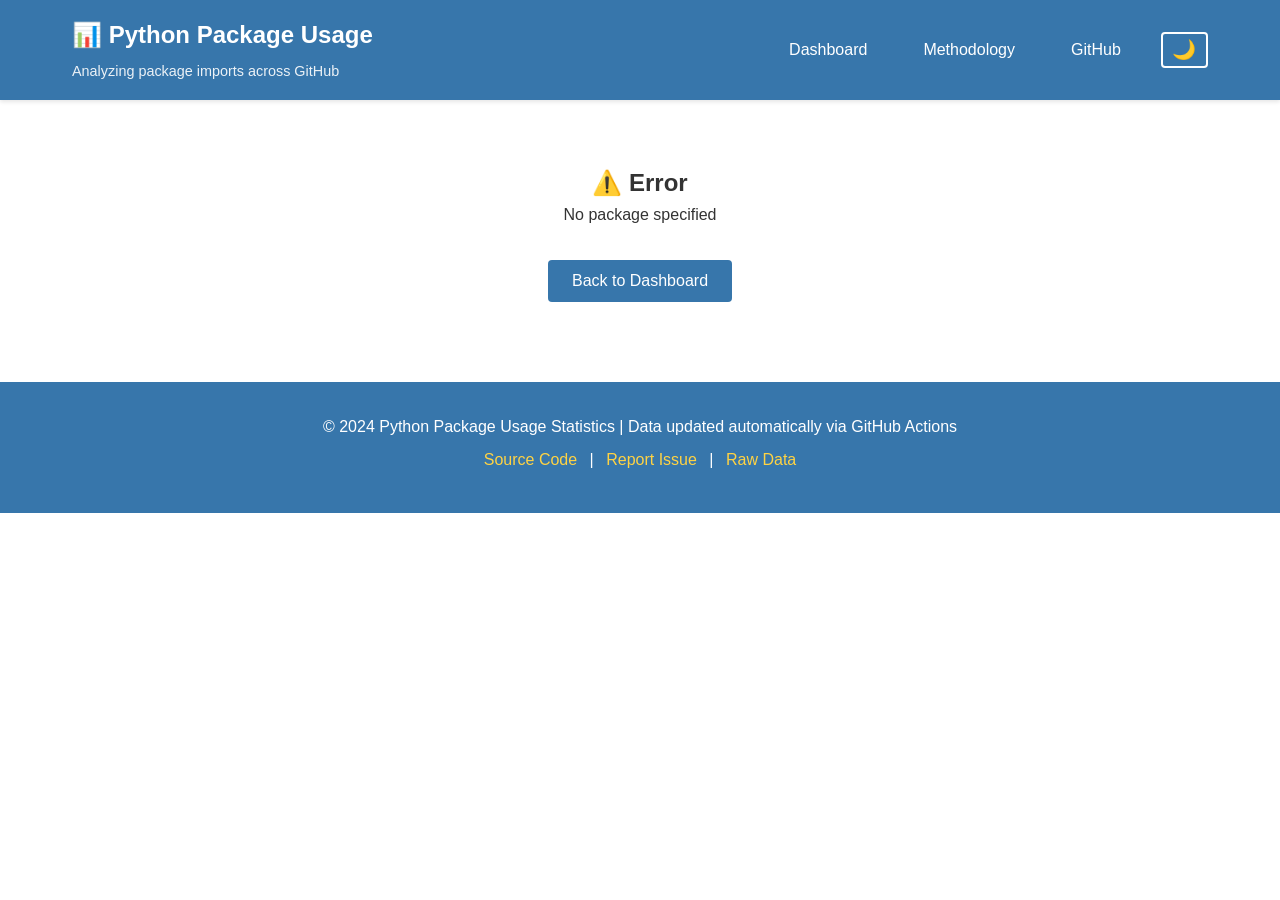
==== docs/package.html @ 853963ea "client side for the win" ====
<!DOCTYPE html>
<html lang="en">
<head>
    <meta charset="UTF-8">
    <meta name="viewport" content="width=device-width, initial-scale=1.0">
    <title>Package Details - Python Package Usage</title>
    <link rel="stylesheet" href="style.css">
    <style>
        .package-header {
            background: var(--card-bg);
            padding: 2rem;
            border-radius: 8px;
            box-shadow: var(--shadow);
            margin-bottom: 2rem;
            text-align: center;
        }
        
        .package-title {
            color: var(--primary-color);
            font-size: 2.5rem;
            margin-bottom: 1rem;
        }
        
        .package-stats-grid {
            display: grid;
            grid-template-columns: repeat(auto-fit, minmax(200px, 1fr));
            gap: 1.5rem;
            margin: 2rem 0;
        }
        
        .package-stat-card {
            background: var(--bg-color);
            padding: 1.5rem;
            border-radius: 8px;
            text-align: center;
            border: 1px solid var(--border-color);
        }
        
        .badge-showcase {
            background: var(--card-bg);
            padding: 2rem;
            border-radius: 8px;
            box-shadow: var(--shadow);
            margin-bottom: 2rem;
        }
        
        .badge-row {
            display: flex;
            align-items: center;
            gap: 2rem;
            margin-bottom: 1.5rem;
            padding: 1rem;
            background: var(--bg-color);
            border-radius: 4px;
        }
        
        .badge-preview {
            flex-shrink: 0;
        }
        
        .badge-code-section {
            flex: 1;
        }
        
        .code-block {
            background: var(--card-bg);
            padding: 1rem;
            border-radius: 4px;
            font-family: 'Courier New', monospace;
            font-size: 0.9rem;
            cursor: pointer;
            margin-top: 0.5rem;
            word-break: break-all;
            transition: background-color 0.3s;
        }
        
        .code-block:hover {
            background: var(--primary-color);
            color: white;
        }
        
        .copy-hint {
            font-size: 0.8rem;
            opacity: 0.7;
            margin-top: 0.25rem;
        }
    </style>
</head>
<body>
    <nav>
        <div class="nav-container">
            <div class="nav-brand">
                <h1>📊 Python Package Usage</h1>
                <span class="tagline">Analyzing package imports across GitHub</span>
            </div>
            <div class="nav-links">
                <a href="index.html">Dashboard</a>
                <a href="methodology.html">Methodology</a>
                <a href="https://github.com/recite/user" target="_blank">GitHub</a>
                <button id="theme-toggle" aria-label="Toggle theme">🌙</button>
            </div>
        </div>
    </nav>

    <main>
        <div id="package-content">
            <div class="loading-message" style="text-align:center;padding:3rem;">
                <p>Loading package details...</p>
            </div>
        </div>
    </main>

    <footer>
        <div class="footer-container">
            <p>© 2024 Python Package Usage Statistics | Data updated automatically via GitHub Actions</p>
            <p>
                <a href="https://github.com/recite/user">Source Code</a> |
                <a href="https://github.com/recite/user/issues">Report Issue</a> |
                <a href="../data/library_counts.csv">Raw Data</a>
            </p>
        </div>
    </footer>

    <script>
        // Theme management
        function initTheme() {
            const savedTheme = localStorage.getItem('theme') || 'light';
            document.documentElement.setAttribute('data-theme', savedTheme);
            updateThemeToggle(savedTheme);
        }

        function updateThemeToggle(theme) {
            const toggle = document.getElementById('theme-toggle');
            toggle.textContent = theme === 'dark' ? '☀️' : '🌙';
        }

        // Load package data
        async function loadPackageData() {
            const params = new URLSearchParams(window.location.search);
            const packageName = params.get('name');
            
            if (!packageName) {
                showError('No package specified');
                return;
            }
            
            try {
                // Load library data
                const response = await fetch('../data/library_counts.csv');
                const csvText = await response.text();
                const libraryData = parseCSV(csvText);
                
                // Find package
                const packageData = libraryData.find(item => 
                    item.library.toLowerCase() === packageName.toLowerCase()
                );
                
                if (packageData) {
                    displayPackageDetails(packageData, libraryData);
                } else {
                    showError(`Package "${packageName}" not found in our dataset`);
                }
            } catch (error) {
                console.error('Error loading data:', error);
                showError('Failed to load package data');
            }
        }
        
        function parseCSV(csvText) {
            const lines = csvText.trim().split('\n');
            const data = [];
            
            for (let i = 1; i < lines.length; i++) {
                const values = lines[i].split(',');
                if (values.length >= 2) {
                    data.push({
                        library: values[0],
                        count: parseInt(values[1])
                    });
                }
            }
            
            return data;
        }
        
        function displayPackageDetails(packageData, allData) {
            const rank = allData.indexOf(packageData) + 1;
            const totalImports = allData.reduce((sum, item) => sum + item.count, 0);
            const percentage = ((packageData.count / totalImports) * 100).toFixed(2);
            const topPackage = allData[0];
            const relativeUsage = ((packageData.count / topPackage.count) * 100).toFixed(1);
            
            const baseUrl = 'https://recite.github.io/user';
            
            document.getElementById('package-content').innerHTML = `
                <div class="package-header">
                    <h1 class="package-title">📦 ${packageData.library}</h1>
                    <p>Python package usage statistics based on GitHub repository analysis</p>
                </div>
                
                <div class="package-stats-grid">
                    <div class="package-stat-card">
                        <h3>Overall Rank</h3>
                        <p class="stat-value">#${rank}</p>
                        <small>out of ${allData.length} packages</small>
                    </div>
                    <div class="package-stat-card">
                        <h3>Import Count</h3>
                        <p class="stat-value">${packageData.count.toLocaleString()}</p>
                        <small>across analyzed repositories</small>
                    </div>
                    <div class="package-stat-card">
                        <h3>Usage Share</h3>
                        <p class="stat-value">${percentage}%</p>
                        <small>of all imports</small>
                    </div>
                    <div class="package-stat-card">
                        <h3>Relative to ${topPackage.library}</h3>
                        <p class="stat-value">${relativeUsage}%</p>
                        <small>of top package usage</small>
                    </div>
                </div>
                
                <div class="badge-showcase">
                    <h2>🏷️ README Badges</h2>
                    <p>Add these badges to your project's README to showcase real usage statistics:</p>
                    
                    <div class="badge-row">
                        <div class="badge-preview">
                            <img src="badges.html?package=${packageData.library}&type=rank" alt="Rank Badge">
                        </div>
                        <div class="badge-code-section">
                            <h4>Usage Rank Badge</h4>
                            <div class="code-block" onclick="copyToClipboard(this)">![Python Usage](${baseUrl}/badges.html?package=${packageData.library}&type=rank)</div>
                            <p class="copy-hint">Click to copy markdown</p>
                        </div>
                    </div>
                    
                    <div class="badge-row">
                        <div class="badge-preview">
                            <img src="badges.html?package=${packageData.library}&type=count" alt="Count Badge">
                        </div>
                        <div class="badge-code-section">
                            <h4>Import Count Badge</h4>
                            <div class="code-block" onclick="copyToClipboard(this)">![Import Count](${baseUrl}/badges.html?package=${packageData.library}&type=count)</div>
                            <p class="copy-hint">Click to copy markdown</p>
                        </div>
                    </div>
                    
                    <div class="badge-row">
                        <div class="badge-preview">
                            <img src="badges.html?package=${packageData.library}&type=relative" alt="Relative Badge">
                        </div>
                        <div class="badge-code-section">
                            <h4>Relative Usage Badge</h4>
                            <div class="code-block" onclick="copyToClipboard(this)">![Relative Usage](${baseUrl}/badges.html?package=${packageData.library}&type=relative)</div>
                            <p class="copy-hint">Click to copy markdown</p>
                        </div>
                    </div>
                    
                    <h3 style="margin-top:2rem;">HTML Badges</h3>
                    <p>For HTML documentation or websites:</p>
                    <div class="code-block" onclick="copyToClipboard(this)">&lt;img src="${baseUrl}/badges.html?package=${packageData.library}&type=rank" alt="Python Usage"&gt;</div>
                </div>
            `;
        }
        
        function showError(message) {
            document.getElementById('package-content').innerHTML = `
                <div class="not-found-message">
                    <h2>⚠️ Error</h2>
                    <p>${message}</p>
                    <p style="margin-top:2rem;">
                        <a href="index.html" class="btn-primary">Back to Dashboard</a>
                    </p>
                </div>
            `;
        }
        
        function copyToClipboard(element) {
            const text = element.textContent.trim();
            navigator.clipboard.writeText(text).then(() => {
                const originalText = element.innerHTML;
                element.innerHTML = '✅ Copied to clipboard!';
                element.style.background = '#28a745';
                element.style.color = 'white';
                setTimeout(() => {
                    element.innerHTML = originalText;
                    element.style.background = '';
                    element.style.color = '';
                }, 2000);
            });
        }
        
        // Initialize
        document.addEventListener('DOMContentLoaded', () => {
            initTheme();
            loadPackageData();
            
            // Theme toggle
            document.getElementById('theme-toggle').addEventListener('click', () => {
                const currentTheme = document.documentElement.getAttribute('data-theme');
                const newTheme = currentTheme === 'dark' ? 'light' : 'dark';
                document.documentElement.setAttribute('data-theme', newTheme);
                localStorage.setItem('theme', newTheme);
                updateThemeToggle(newTheme);
            });
        });
    </script>
</body>
</html>
---- docs/style.css ----
:root {
    --primary-color: #3776ab;
    --secondary-color: #ffd343;
    --bg-color: #ffffff;
    --text-color: #333333;
    --card-bg: #f8f9fa;
    --border-color: #dee2e6;
    --shadow: 0 2px 4px rgba(0,0,0,0.1);
    --shadow-hover: 0 4px 8px rgba(0,0,0,0.15);
}

[data-theme="dark"] {
    --primary-color: #5a9fd4;
    --secondary-color: #ffd343;
    --bg-color: #1a1a1a;
    --text-color: #e0e0e0;
    --card-bg: #2a2a2a;
    --border-color: #404040;
    --shadow: 0 2px 4px rgba(0,0,0,0.3);
    --shadow-hover: 0 4px 8px rgba(0,0,0,0.4);
}

* {
    margin: 0;
    padding: 0;
    box-sizing: border-box;
}

body {
    font-family: -apple-system, BlinkMacSystemFont, 'Segoe UI', Roboto, 'Helvetica Neue', Arial, sans-serif;
    background-color: var(--bg-color);
    color: var(--text-color);
    line-height: 1.6;
    transition: background-color 0.3s, color 0.3s;
}

/* Navigation */
nav {
    background-color: var(--primary-color);
    color: white;
    padding: 1rem 0;
    box-shadow: var(--shadow);
}

.nav-container {
    max-width: 1200px;
    margin: 0 auto;
    padding: 0 2rem;
    display: flex;
    justify-content: space-between;
    align-items: center;
}

.nav-brand h1 {
    font-size: 1.5rem;
    margin-bottom: 0.25rem;
}

.tagline {
    font-size: 0.9rem;
    opacity: 0.9;
}

.nav-links {
    display: flex;
    gap: 1.5rem;
    align-items: center;
}

.nav-links a {
    color: white;
    text-decoration: none;
    padding: 0.5rem 1rem;
    border-radius: 4px;
    transition: background-color 0.3s;
}

.nav-links a:hover,
.nav-links a.active {
    background-color: rgba(255, 255, 255, 0.1);
}

#theme-toggle {
    background: none;
    border: 2px solid white;
    color: white;
    font-size: 1.2rem;
    padding: 0.3rem 0.6rem;
    border-radius: 4px;
    cursor: pointer;
    transition: transform 0.3s;
}

#theme-toggle:hover {
    transform: scale(1.1);
}

/* Main Content */
main {
    max-width: 1200px;
    margin: 2rem auto;
    padding: 0 2rem;
}

/* Search Section */
.search-section {
    margin-bottom: 3rem;
}

.search-container {
    background: var(--card-bg);
    padding: 2rem;
    border-radius: 8px;
    box-shadow: var(--shadow);
}

.search-container h2 {
    color: var(--primary-color);
    margin-bottom: 1.5rem;
    text-align: center;
}

.search-box {
    display: flex;
    gap: 1rem;
    max-width: 600px;
    margin: 0 auto;
    position: relative;
}

#package-search {
    flex: 1;
    padding: 0.75rem 1rem;
    border: 2px solid var(--border-color);
    border-radius: 4px;
    background: var(--bg-color);
    color: var(--text-color);
    font-size: 1rem;
    transition: border-color 0.3s;
}

#package-search:focus {
    outline: none;
    border-color: var(--primary-color);
}

.search-suggestions {
    position: absolute;
    top: 100%;
    left: 0;
    right: 0;
    background: var(--bg-color);
    border: 1px solid var(--border-color);
    border-top: none;
    border-radius: 0 0 4px 4px;
    max-height: 200px;
    overflow-y: auto;
    display: none;
    z-index: 10;
}

.search-suggestions.active {
    display: block;
}

.suggestion-item {
    padding: 0.5rem 1rem;
    cursor: pointer;
    transition: background-color 0.2s;
}

.suggestion-item:hover,
.suggestion-item.selected {
    background-color: var(--card-bg);
}

.search-results {
    margin-top: 2rem;
    display: none;
}

.search-results.active {
    display: block;
}

.result-card {
    background: var(--bg-color);
    padding: 1.5rem;
    border-radius: 8px;
    border: 2px solid var(--primary-color);
}

.result-card h3 {
    color: var(--primary-color);
    margin-bottom: 1rem;
    font-size: 1.5rem;
}

.result-stats {
    display: grid;
    grid-template-columns: repeat(auto-fit, minmax(150px, 1fr));
    gap: 1rem;
    margin-bottom: 1.5rem;
}

.result-stat {
    text-align: center;
}

.result-stat-label {
    font-size: 0.9rem;
    color: var(--text-color);
    opacity: 0.8;
    text-transform: uppercase;
    margin-bottom: 0.25rem;
}

.result-stat-value {
    font-size: 1.5rem;
    font-weight: bold;
    color: var(--primary-color);
}

.badge-section {
    margin-top: 1.5rem;
    padding-top: 1.5rem;
    border-top: 1px solid var(--border-color);
}

.badge-section h4 {
    margin-bottom: 1rem;
    color: var(--primary-color);
}

.badge-examples {
    display: flex;
    gap: 1rem;
    margin-bottom: 1rem;
    flex-wrap: wrap;
}

.badge-code {
    background: var(--card-bg);
    padding: 0.75rem;
    border-radius: 4px;
    margin-top: 0.5rem;
    font-family: 'Courier New', monospace;
    font-size: 0.9rem;
    word-break: break-all;
    cursor: pointer;
}

.badge-code:hover {
    background: var(--primary-color);
    color: white;
}

.not-found-message {
    text-align: center;
    padding: 2rem;
    color: var(--text-color);
}

/* Stats Overview */
.stats-overview {
    display: grid;
    grid-template-columns: repeat(auto-fit, minmax(200px, 1fr));
    gap: 1.5rem;
    margin-bottom: 3rem;
}

.stat-card {
    background: var(--card-bg);
    padding: 1.5rem;
    border-radius: 8px;
    box-shadow: var(--shadow);
    text-align: center;
    transition: transform 0.3s, box-shadow 0.3s;
}

.stat-card:hover {
    transform: translateY(-2px);
    box-shadow: var(--shadow-hover);
}

.stat-card h3 {
    color: var(--primary-color);
    font-size: 0.9rem;
    text-transform: uppercase;
    margin-bottom: 0.5rem;
}

.stat-value {
    font-size: 2rem;
    font-weight: bold;
    color: var(--text-color);
}

/* Chart Section */
.chart-section {
    background: var(--card-bg);
    padding: 2rem;
    border-radius: 8px;
    box-shadow: var(--shadow);
    margin-bottom: 3rem;
}

.chart-container h2 {
    margin-bottom: 1.5rem;
    color: var(--primary-color);
}

.chart-controls {
    display: flex;
    justify-content: space-between;
    align-items: center;
    margin-bottom: 1.5rem;
    flex-wrap: wrap;
    gap: 1rem;
}

.chart-controls label {
    display: flex;
    align-items: center;
    gap: 0.5rem;
}

.chart-controls select {
    padding: 0.5rem;
    border: 1px solid var(--border-color);
    border-radius: 4px;
    background: var(--bg-color);
    color: var(--text-color);
}

/* Buttons */
.btn-primary,
.btn-secondary {
    padding: 0.5rem 1.5rem;
    border: none;
    border-radius: 4px;
    cursor: pointer;
    text-decoration: none;
    display: inline-block;
    transition: transform 0.3s, box-shadow 0.3s;
    font-size: 1rem;
}

.btn-primary {
    background-color: var(--primary-color);
    color: white;
}

.btn-secondary {
    background-color: transparent;
    color: var(--primary-color);
    border: 2px solid var(--primary-color);
}

.btn-primary:hover,
.btn-secondary:hover {
    transform: translateY(-2px);
    box-shadow: var(--shadow-hover);
}

/* Table Section */
.table-section {
    background: var(--card-bg);
    padding: 2rem;
    border-radius: 8px;
    box-shadow: var(--shadow);
    margin-bottom: 3rem;
}

.table-section h2 {
    margin-bottom: 1.5rem;
    color: var(--primary-color);
}

.table-container {
    overflow-x: auto;
}

#packagesTable {
    width: 100%;
    background: var(--bg-color);
}

#packagesTable th {
    background-color: var(--primary-color);
    color: white;
    padding: 1rem;
    text-align: left;
}

#packagesTable td {
    padding: 0.75rem 1rem;
    border-bottom: 1px solid var(--border-color);
}

#packagesTable tbody tr:hover {
    background-color: var(--card-bg);
}

/* DataTables Overrides */
.dataTables_wrapper .dataTables_filter input,
.dataTables_wrapper .dataTables_length select {
    background: var(--bg-color);
    color: var(--text-color);
    border: 1px solid var(--border-color);
    padding: 0.5rem;
    border-radius: 4px;
}

.dataTables_wrapper .dataTables_info,
.dataTables_wrapper .dataTables_paginate {
    color: var(--text-color);
    margin-top: 1rem;
}

.dataTables_wrapper .dataTables_paginate .paginate_button {
    background: var(--card-bg);
    color: var(--text-color) !important;
    border: 1px solid var(--border-color);
    margin: 0 0.25rem;
}

.dataTables_wrapper .dataTables_paginate .paginate_button:hover {
    background: var(--primary-color) !important;
    color: white !important;
    border-color: var(--primary-color);
}

.dataTables_wrapper .dataTables_paginate .paginate_button.current {
    background: var(--primary-color) !important;
    color: white !important;
    border-color: var(--primary-color);
}

/* Insights Section */
.insights-section {
    margin-bottom: 3rem;
}

.insights-section h2 {
    margin-bottom: 1.5rem;
    color: var(--primary-color);
}

.insights-grid {
    display: grid;
    grid-template-columns: repeat(auto-fit, minmax(250px, 1fr));
    gap: 1.5rem;
}

.insight-card {
    background: var(--card-bg);
    padding: 1.5rem;
    border-radius: 8px;
    box-shadow: var(--shadow);
    transition: transform 0.3s, box-shadow 0.3s;
}

.insight-card:hover {
    transform: translateY(-2px);
    box-shadow: var(--shadow-hover);
}

.insight-card h3 {
    color: var(--primary-color);
    margin-bottom: 0.75rem;
    font-size: 1.1rem;
}

.insight-card p {
    color: var(--text-color);
    line-height: 1.6;
}

/* Methodology Summary */
.methodology-summary {
    background: var(--card-bg);
    padding: 2rem;
    border-radius: 8px;
    box-shadow: var(--shadow);
    margin-bottom: 3rem;
}

.methodology-summary h2 {
    color: var(--primary-color);
    margin-bottom: 1rem;
}

.methodology-summary ul {
    margin: 1rem 0 1.5rem 2rem;
}

.methodology-summary li {
    margin-bottom: 0.5rem;
}

/* Footer */
footer {
    background: var(--primary-color);
    color: white;
    padding: 2rem 0;
    margin-top: 3rem;
}

.footer-container {
    max-width: 1200px;
    margin: 0 auto;
    padding: 0 2rem;
    text-align: center;
}

.footer-container p {
    margin-bottom: 0.5rem;
}

.footer-container a {
    color: var(--secondary-color);
    text-decoration: none;
    margin: 0 0.5rem;
}

.footer-container a:hover {
    text-decoration: underline;
}

/* Responsive Design */
@media (max-width: 768px) {
    .nav-container {
        flex-direction: column;
        text-align: center;
    }
    
    .nav-links {
        margin-top: 1rem;
    }
    
    .stats-overview {
        grid-template-columns: 1fr;
    }
    
    .chart-controls {
        flex-direction: column;
        align-items: stretch;
    }
    
    main {
        padding: 0 1rem;
    }
}

/* Loading Spinner */
.loading {
    display: inline-block;
    width: 20px;
    height: 20px;
    border: 3px solid var(--border-color);
    border-radius: 50%;
    border-top-color: var(--primary-color);
    animation: spin 1s ease-in-out infinite;
}

@keyframes spin {
    to { transform: rotate(360deg); }
}

/* Canvas Height for Chart */
#topPackagesChart {
    max-height: 400px;
}
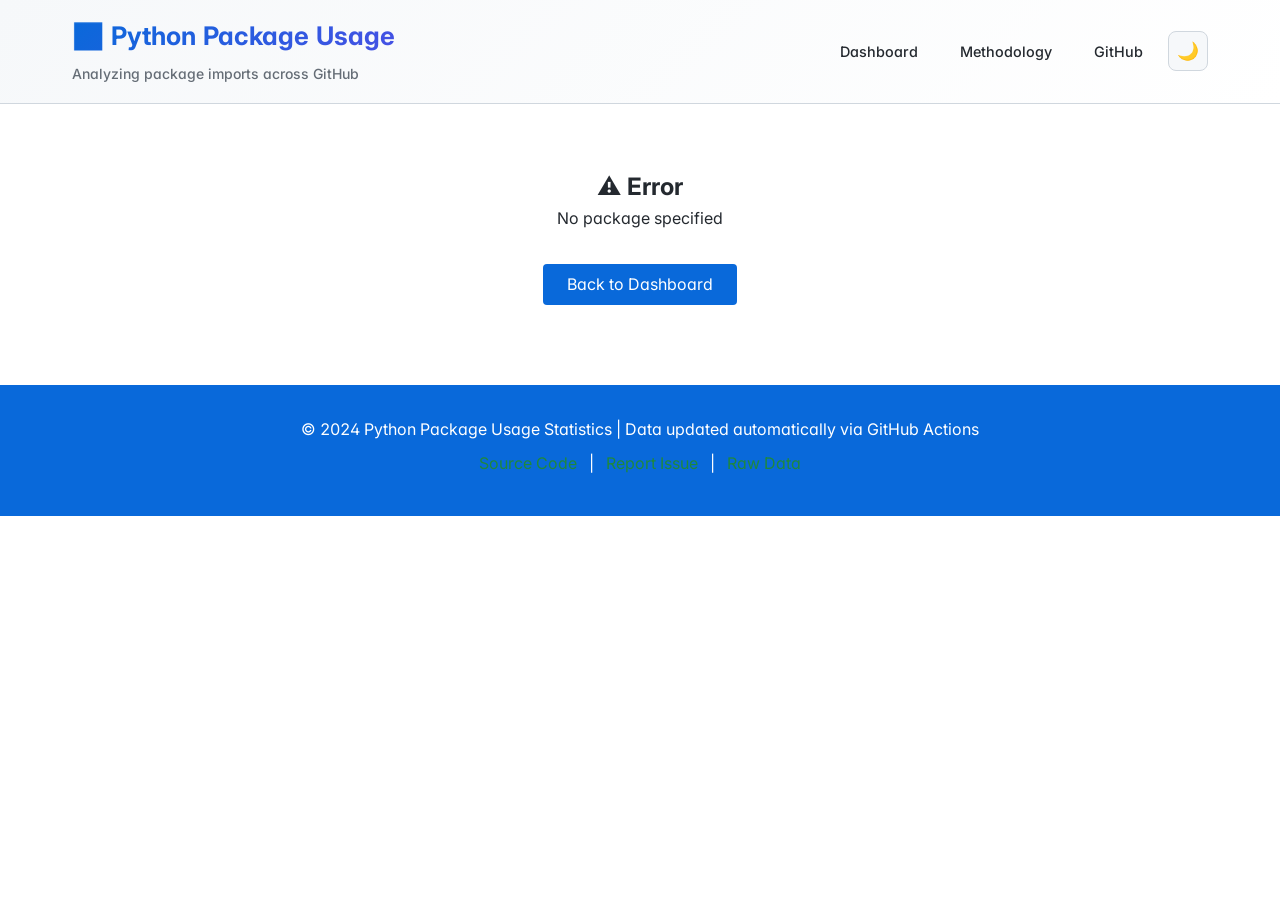
==== commit e6fb8c67: "data loading and style" ====
--- a/docs/package.html
+++ b/docs/package.html
@@ -146,8 +146,16 @@
             
             try {
                 // Load library data
-                const response = await fetch('../data/library_counts.csv');
-                const csvText = await response.text();
+                let csvText;
+                try {
+                    // Use relative path to data directory
+                    const response = await fetch('../data/library_counts.csv');
+                    csvText = await response.text();
+                } catch (e) {
+                    // Fallback to raw GitHub URL
+                    const response = await fetch('https://raw.githubusercontent.com/recite/user/main/data/library_counts.csv');
+                    csvText = await response.text();
+                }
                 const libraryData = parseCSV(csvText);
                 
                 // Find package
--- a/docs/style.css
+++ b/docs/style.css
@@ -1,23 +1,44 @@
+/* Import Inter font from Google Fonts */
+@import url('https://fonts.googleapis.com/css2?family=Inter:wght@400;500;600;700&display=swap');
+
 :root {
-    --primary-color: #3776ab;
-    --secondary-color: #ffd343;
+    /* GitHub Dark Theme Colors */
+    --primary-color: #58a6ff;
+    --secondary-color: #56d364;
+    --accent-color: #f78166;
+    --bg-color: #0d1117;
+    --text-color: #f0f6fc;
+    --text-secondary: #8b949e;
+    --card-bg: #161b22;
+    --card-hover-bg: #21262d;
+    --border-color: #30363d;
+    --border-hover-color: #58a6ff40;
+    --shadow: 0 3px 12px rgba(0,0,0,0.4);
+    --shadow-hover: 0 8px 32px rgba(88,166,255,0.15);
+    --shadow-card: 0 1px 3px rgba(0,0,0,0.3), 0 1px 2px rgba(0,0,0,0.2);
+    --gradient-bg: linear-gradient(135deg, #161b22 0%, #21262d 100%);
+    --gradient-primary: linear-gradient(135deg, #58a6ff 0%, #7c3aed 100%);
+    --radius: 8px;
+    --radius-lg: 12px;
+}
+
+[data-theme="light"] {
+    /* Light theme as secondary option */
+    --primary-color: #0969da;
+    --secondary-color: #1f883d;
+    --accent-color: #d1242f;
     --bg-color: #ffffff;
-    --text-color: #333333;
-    --card-bg: #f8f9fa;
-    --border-color: #dee2e6;
-    --shadow: 0 2px 4px rgba(0,0,0,0.1);
-    --shadow-hover: 0 4px 8px rgba(0,0,0,0.15);
-}
-
-[data-theme="dark"] {
-    --primary-color: #5a9fd4;
-    --secondary-color: #ffd343;
-    --bg-color: #1a1a1a;
-    --text-color: #e0e0e0;
-    --card-bg: #2a2a2a;
-    --border-color: #404040;
-    --shadow: 0 2px 4px rgba(0,0,0,0.3);
-    --shadow-hover: 0 4px 8px rgba(0,0,0,0.4);
+    --text-color: #24292f;
+    --text-secondary: #656d76;
+    --card-bg: #f6f8fa;
+    --card-hover-bg: #ffffff;
+    --border-color: #d0d7de;
+    --border-hover-color: #0969da40;
+    --shadow: 0 1px 3px rgba(0,0,0,0.08);
+    --shadow-hover: 0 8px 32px rgba(9,105,218,0.12);
+    --shadow-card: 0 1px 3px rgba(0,0,0,0.1), 0 1px 2px rgba(0,0,0,0.06);
+    --gradient-bg: linear-gradient(135deg, #f6f8fa 0%, #ffffff 100%);
+    --gradient-primary: linear-gradient(135deg, #0969da 0%, #7c3aed 100%);
 }
 
 * {
@@ -27,19 +48,25 @@
 }
 
 body {
-    font-family: -apple-system, BlinkMacSystemFont, 'Segoe UI', Roboto, 'Helvetica Neue', Arial, sans-serif;
-    background-color: var(--bg-color);
+    font-family: 'Inter', -apple-system, BlinkMacSystemFont, 'Segoe UI', Roboto, sans-serif;
+    background: var(--bg-color);
     color: var(--text-color);
     line-height: 1.6;
-    transition: background-color 0.3s, color 0.3s;
+    font-feature-settings: "cv11", "ss01";
+    font-variant-numeric: tabular-nums;
+    transition: all 0.3s cubic-bezier(0.4, 0, 0.2, 1);
+    min-height: 100vh;
 }
 
 /* Navigation */
 nav {
-    background-color: var(--primary-color);
-    color: white;
+    background: var(--gradient-bg);
+    border-bottom: 1px solid var(--border-color);
     padding: 1rem 0;
-    box-shadow: var(--shadow);
+    backdrop-filter: blur(12px);
+    position: sticky;
+    top: 0;
+    z-index: 100;
 }
 
 .nav-container {
@@ -52,47 +79,77 @@
 }
 
 .nav-brand h1 {
-    font-size: 1.5rem;
+    font-size: 1.6rem;
+    font-weight: 700;
     margin-bottom: 0.25rem;
+    background: var(--gradient-primary);
+    background-clip: text;
+    -webkit-background-clip: text;
+    -webkit-text-fill-color: transparent;
+    background-size: 200% 100%;
+    animation: gradient-shift 3s ease infinite;
+}
+
+@keyframes gradient-shift {
+    0%, 100% { background-position: 0% 50%; }
+    50% { background-position: 100% 50%; }
 }
 
 .tagline {
-    font-size: 0.9rem;
-    opacity: 0.9;
+    font-size: 0.875rem;
+    color: var(--text-secondary);
+    font-weight: 500;
 }
 
 .nav-links {
     display: flex;
-    gap: 1.5rem;
+    gap: 0.5rem;
     align-items: center;
 }
 
 .nav-links a {
-    color: white;
+    color: var(--text-color);
     text-decoration: none;
     padding: 0.5rem 1rem;
-    border-radius: 4px;
-    transition: background-color 0.3s;
-}
-
-.nav-links a:hover,
+    border-radius: var(--radius);
+    font-weight: 500;
+    font-size: 0.9rem;
+    transition: all 0.3s cubic-bezier(0.4, 0, 0.2, 1);
+    border: 1px solid transparent;
+}
+
+.nav-links a:hover {
+    background: var(--card-hover-bg);
+    border-color: var(--border-hover-color);
+    transform: translateY(-1px);
+}
+
 .nav-links a.active {
-    background-color: rgba(255, 255, 255, 0.1);
+    background: var(--primary-color);
+    color: white;
+    box-shadow: 0 0 20px rgba(88, 166, 255, 0.3);
 }
 
 #theme-toggle {
-    background: none;
-    border: 2px solid white;
-    color: white;
-    font-size: 1.2rem;
-    padding: 0.3rem 0.6rem;
-    border-radius: 4px;
+    background: var(--card-bg);
+    border: 1px solid var(--border-color);
+    color: var(--text-color);
+    font-size: 1.1rem;
+    padding: 0.5rem;
+    border-radius: var(--radius);
     cursor: pointer;
-    transition: transform 0.3s;
+    transition: all 0.3s cubic-bezier(0.4, 0, 0.2, 1);
+    width: 40px;
+    height: 40px;
+    display: flex;
+    align-items: center;
+    justify-content: center;
 }
 
 #theme-toggle:hover {
-    transform: scale(1.1);
+    background: var(--card-hover-bg);
+    border-color: var(--border-hover-color);
+    transform: rotate(180deg);
 }
 
 /* Main Content */
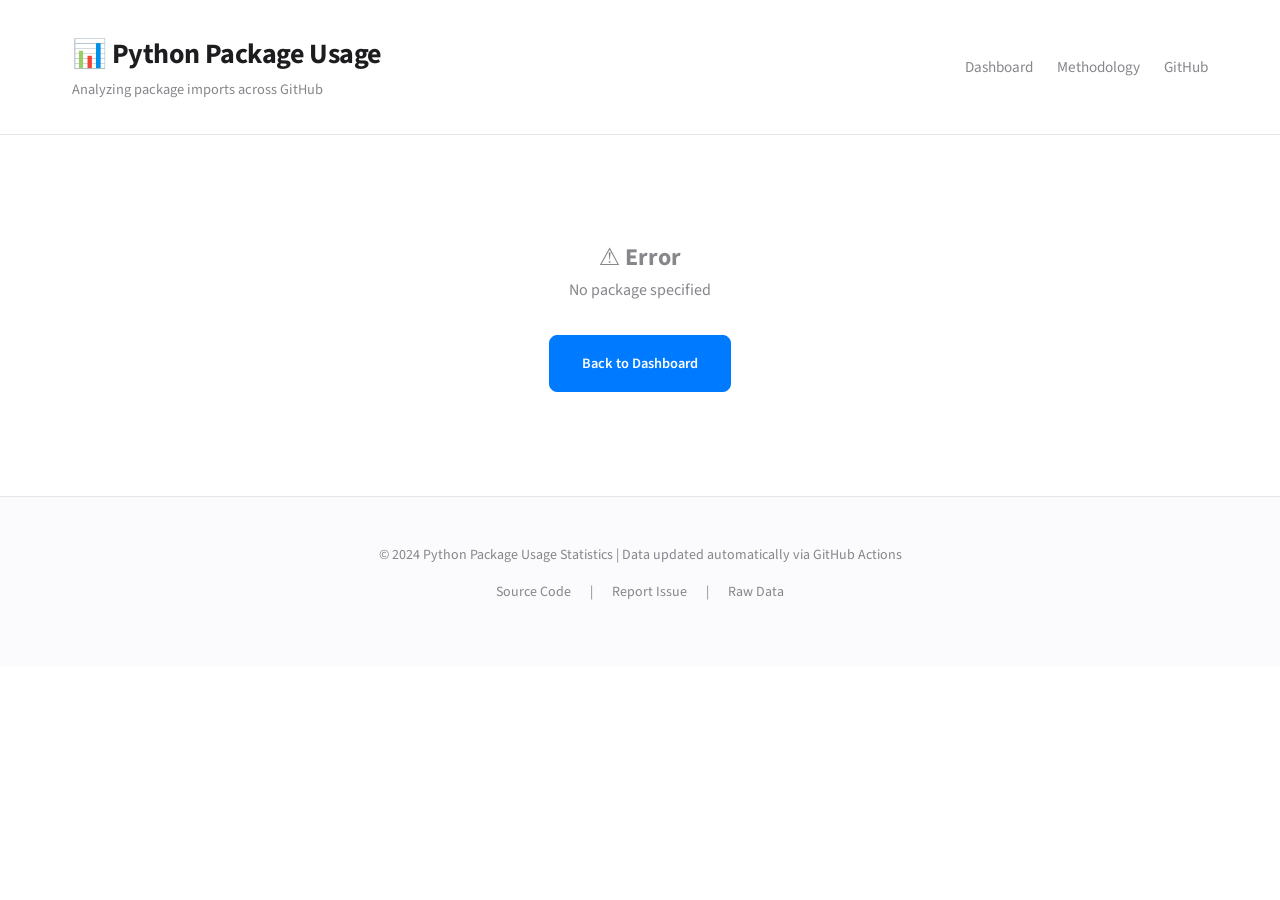
==== commit b044441f: "working badges" ====
--- a/docs/package.html
+++ b/docs/package.html
@@ -7,16 +7,16 @@
     <link rel="stylesheet" href="style.css">
     <style>
         .package-header {
-            background: var(--card-bg);
+            background: var(--color-bg-card);
             padding: 2rem;
             border-radius: 8px;
-            box-shadow: var(--shadow);
+            border: 1px solid var(--color-border);
             margin-bottom: 2rem;
             text-align: center;
         }
         
         .package-title {
-            color: var(--primary-color);
+            color: var(--color-accent);
             font-size: 2.5rem;
             margin-bottom: 1rem;
         }
@@ -29,18 +29,18 @@
         }
         
         .package-stat-card {
-            background: var(--bg-color);
+            background: var(--color-bg);
             padding: 1.5rem;
             border-radius: 8px;
             text-align: center;
-            border: 1px solid var(--border-color);
+            border: 1px solid var(--color-border);
         }
         
         .badge-showcase {
-            background: var(--card-bg);
+            background: var(--color-bg-card);
             padding: 2rem;
             border-radius: 8px;
-            box-shadow: var(--shadow);
+            border: 1px solid var(--color-border);
             margin-bottom: 2rem;
         }
         
@@ -50,7 +50,7 @@
             gap: 2rem;
             margin-bottom: 1.5rem;
             padding: 1rem;
-            background: var(--bg-color);
+            background: var(--color-bg);
             border-radius: 4px;
         }
         
@@ -63,7 +63,7 @@
         }
         
         .code-block {
-            background: var(--card-bg);
+            background: var(--color-bg-card);
             padding: 1rem;
             border-radius: 4px;
             font-family: 'Courier New', monospace;
@@ -75,7 +75,7 @@
         }
         
         .code-block:hover {
-            background: var(--primary-color);
+            background: var(--color-accent);
             color: white;
         }
         
@@ -147,15 +147,9 @@
             try {
                 // Load library data
                 let csvText;
-                try {
-                    // Use relative path to data directory
-                    const response = await fetch('../data/library_counts.csv');
-                    csvText = await response.text();
-                } catch (e) {
-                    // Fallback to raw GitHub URL
-                    const response = await fetch('https://raw.githubusercontent.com/recite/user/main/data/library_counts.csv');
-                    csvText = await response.text();
-                }
+                // Use raw GitHub URL directly
+                const response = await fetch('https://raw.githubusercontent.com/recite/user/refs/heads/main/data/library_counts.csv');
+                csvText = await response.text();
                 const libraryData = parseCSV(csvText);
                 
                 // Find package
--- a/docs/style.css
+++ b/docs/style.css
@@ -1,44 +1,61 @@
-/* Import Inter font from Google Fonts */
-@import url('https://fonts.googleapis.com/css2?family=Inter:wght@400;500;600;700&display=swap');
+/* Import Source Sans Pro for clean, professional typography */
+@import url('https://fonts.googleapis.com/css2?family=Source+Sans+Pro:wght@400;600;700&display=swap');
 
 :root {
-    /* GitHub Dark Theme Colors */
-    --primary-color: #58a6ff;
-    --secondary-color: #56d364;
-    --accent-color: #f78166;
-    --bg-color: #0d1117;
-    --text-color: #f0f6fc;
-    --text-secondary: #8b949e;
-    --card-bg: #161b22;
-    --card-hover-bg: #21262d;
-    --border-color: #30363d;
-    --border-hover-color: #58a6ff40;
-    --shadow: 0 3px 12px rgba(0,0,0,0.4);
-    --shadow-hover: 0 8px 32px rgba(88,166,255,0.15);
-    --shadow-card: 0 1px 3px rgba(0,0,0,0.3), 0 1px 2px rgba(0,0,0,0.2);
-    --gradient-bg: linear-gradient(135deg, #161b22 0%, #21262d 100%);
-    --gradient-primary: linear-gradient(135deg, #58a6ff 0%, #7c3aed 100%);
+    /* Clean, Apple-inspired Design System */
+    
+    /* Typography */
+    --font-stack: 'Source Sans Pro', -apple-system, BlinkMacSystemFont, "Segoe UI", system-ui, sans-serif;
+    --font-mono: 'SF Mono', Monaco, 'Consolas', monospace;
+    
+    /* Colors - Apple-inspired minimal palette */
+    --color-bg: #ffffff;
+    --color-bg-secondary: #fbfbfd;
+    --color-bg-card: #ffffff;
+    
+    --color-text: #1d1d1f;
+    --color-text-secondary: #86868b;
+    --color-text-light: #a1a1a6;
+    
+    --color-border: #e5e5e7;
+    --color-border-light: #f2f2f2;
+    
+    --color-accent: #007aff;
+    --color-accent-hover: #0056cc;
+    
+    /* Spacing - 8px grid system */
+    --space-xs: 0.5rem;     /* 8px */
+    --space-sm: 1rem;       /* 16px */
+    --space-md: 1.5rem;     /* 24px */
+    --space-lg: 2rem;       /* 32px */
+    --space-xl: 2.5rem;     /* 40px */
+    --space-2xl: 3rem;      /* 48px */
+    --space-3xl: 4rem;      /* 64px */
+    
+    /* Border radius */
     --radius: 8px;
     --radius-lg: 12px;
-}
-
-[data-theme="light"] {
-    /* Light theme as secondary option */
-    --primary-color: #0969da;
-    --secondary-color: #1f883d;
-    --accent-color: #d1242f;
-    --bg-color: #ffffff;
-    --text-color: #24292f;
-    --text-secondary: #656d76;
-    --card-bg: #f6f8fa;
-    --card-hover-bg: #ffffff;
-    --border-color: #d0d7de;
-    --border-hover-color: #0969da40;
-    --shadow: 0 1px 3px rgba(0,0,0,0.08);
-    --shadow-hover: 0 8px 32px rgba(9,105,218,0.12);
-    --shadow-card: 0 1px 3px rgba(0,0,0,0.1), 0 1px 2px rgba(0,0,0,0.06);
-    --gradient-bg: linear-gradient(135deg, #f6f8fa 0%, #ffffff 100%);
-    --gradient-primary: linear-gradient(135deg, #0969da 0%, #7c3aed 100%);
+    
+    /* Content width */
+    --content-width: 1200px;
+    --content-padding: var(--space-lg);
+}
+
+/* Light theme only - clean and minimal */
+
+/* GitHub icon styling */
+.github-link {
+    display: inline-flex;
+    align-items: center;
+    justify-content: center;
+}
+
+.github-link svg {
+    transition: transform 0.2s ease;
+}
+
+.github-link:hover svg {
+    transform: scale(1.1);
 }
 
 * {
@@ -48,138 +65,108 @@
 }
 
 body {
-    font-family: 'Inter', -apple-system, BlinkMacSystemFont, 'Segoe UI', Roboto, sans-serif;
-    background: var(--bg-color);
-    color: var(--text-color);
+    font-family: var(--font-stack);
+    background: var(--color-bg);
+    color: var(--color-text);
     line-height: 1.6;
-    font-feature-settings: "cv11", "ss01";
-    font-variant-numeric: tabular-nums;
-    transition: all 0.3s cubic-bezier(0.4, 0, 0.2, 1);
+    font-size: 16px;
+    font-weight: 400;
     min-height: 100vh;
+    -webkit-font-smoothing: antialiased;
+    -moz-osx-font-smoothing: grayscale;
+    margin: 0;
 }
 
 /* Navigation */
 nav {
-    background: var(--gradient-bg);
-    border-bottom: 1px solid var(--border-color);
-    padding: 1rem 0;
-    backdrop-filter: blur(12px);
-    position: sticky;
-    top: 0;
-    z-index: 100;
+    background: var(--color-bg);
+    border-bottom: 1px solid var(--color-border);
+    padding: var(--space-lg) 0;
 }
 
 .nav-container {
-    max-width: 1200px;
+    max-width: var(--content-width);
     margin: 0 auto;
-    padding: 0 2rem;
+    padding: 0 var(--content-padding);
     display: flex;
     justify-content: space-between;
     align-items: center;
 }
 
 .nav-brand h1 {
-    font-size: 1.6rem;
+    font-size: 1.75rem;
     font-weight: 700;
-    margin-bottom: 0.25rem;
-    background: var(--gradient-primary);
-    background-clip: text;
-    -webkit-background-clip: text;
-    -webkit-text-fill-color: transparent;
-    background-size: 200% 100%;
-    animation: gradient-shift 3s ease infinite;
-}
-
-@keyframes gradient-shift {
-    0%, 100% { background-position: 0% 50%; }
-    50% { background-position: 100% 50%; }
-}
+    margin: 0;
+    color: var(--color-text);
+    letter-spacing: -0.02em;
+}
+
 
 .tagline {
-    font-size: 0.875rem;
-    color: var(--text-secondary);
-    font-weight: 500;
+    font-size: 0.9rem;
+    color: var(--color-text-secondary);
+    font-weight: 400;
+    margin-top: 0.25rem;
 }
 
 .nav-links {
     display: flex;
-    gap: 0.5rem;
+    gap: var(--space-md);
     align-items: center;
 }
 
 .nav-links a {
-    color: var(--text-color);
+    color: var(--color-text-secondary);
     text-decoration: none;
-    padding: 0.5rem 1rem;
-    border-radius: var(--radius);
-    font-weight: 500;
-    font-size: 0.9rem;
-    transition: all 0.3s cubic-bezier(0.4, 0, 0.2, 1);
-    border: 1px solid transparent;
+    font-weight: 400;
+    font-size: 0.95rem;
+    transition: color 0.2s ease;
 }
 
 .nav-links a:hover {
-    background: var(--card-hover-bg);
-    border-color: var(--border-hover-color);
-    transform: translateY(-1px);
+    color: var(--color-accent);
 }
 
 .nav-links a.active {
-    background: var(--primary-color);
-    color: white;
-    box-shadow: 0 0 20px rgba(88, 166, 255, 0.3);
+    color: var(--color-text);
+    font-weight: 600;
 }
 
 #theme-toggle {
-    background: var(--card-bg);
-    border: 1px solid var(--border-color);
-    color: var(--text-color);
-    font-size: 1.1rem;
-    padding: 0.5rem;
-    border-radius: var(--radius);
-    cursor: pointer;
-    transition: all 0.3s cubic-bezier(0.4, 0, 0.2, 1);
-    width: 40px;
-    height: 40px;
-    display: flex;
-    align-items: center;
-    justify-content: center;
-}
-
-#theme-toggle:hover {
-    background: var(--card-hover-bg);
-    border-color: var(--border-hover-color);
-    transform: rotate(180deg);
+    display: none; /* Light theme only */
 }
 
 /* Main Content */
 main {
-    max-width: 1200px;
-    margin: 2rem auto;
-    padding: 0 2rem;
+    max-width: var(--content-width);
+    margin: var(--space-3xl) auto;
+    padding: 0 var(--content-padding);
 }
 
 /* Search Section */
 .search-section {
-    margin-bottom: 3rem;
+    margin-bottom: var(--space-3xl);
 }
 
 .search-container {
-    background: var(--card-bg);
-    padding: 2rem;
-    border-radius: 8px;
-    box-shadow: var(--shadow);
+    background: var(--color-bg-card);
+    padding: var(--space-2xl);
+    border-radius: var(--radius);
+    border: 1px solid var(--color-border);
 }
 
 .search-container h2 {
-    color: var(--primary-color);
-    margin-bottom: 1.5rem;
+    color: var(--color-text);
+    font-weight: 700;
+    font-size: 1.5rem;
+    margin-bottom: var(--space-lg);
     text-align: center;
+    letter-spacing: -0.02em;
 }
 
 .search-box {
     display: flex;
-    gap: 1rem;
+    gap: var(--space-md);
     max-width: 600px;
     margin: 0 auto;
     position: relative;
@@ -187,18 +174,19 @@
 
 #package-search {
     flex: 1;
-    padding: 0.75rem 1rem;
-    border: 2px solid var(--border-color);
-    border-radius: 4px;
-    background: var(--bg-color);
-    color: var(--text-color);
+    padding: var(--space-md);
+    border: 1px solid var(--color-border);
+    border-radius: var(--radius);
+    background: var(--color-bg);
+    color: var(--color-text);
     font-size: 1rem;
-    transition: border-color 0.3s;
+    font-family: var(--font-stack);
+    transition: border-color 0.2s ease;
 }
 
 #package-search:focus {
     outline: none;
-    border-color: var(--primary-color);
+    border-color: var(--color-accent);
 }
 
 .search-suggestions {
@@ -206,14 +194,14 @@
     top: 100%;
     left: 0;
     right: 0;
-    background: var(--bg-color);
-    border: 1px solid var(--border-color);
+    background: var(--color-bg);
+    border: 1px solid var(--color-border);
     border-top: none;
-    border-radius: 0 0 4px 4px;
+    border-radius: 0 0 var(--radius) var(--radius);
     max-height: 200px;
     overflow-y: auto;
     display: none;
-    z-index: 10;
+    z-index: 1000;
 }
 
 .search-suggestions.active {
@@ -221,18 +209,19 @@
 }
 
 .suggestion-item {
-    padding: 0.5rem 1rem;
+    padding: var(--space-sm) var(--space-md);
     cursor: pointer;
     transition: background-color 0.2s;
+    border-bottom: 1px solid var(--color-border-light);
 }
 
 .suggestion-item:hover,
 .suggestion-item.selected {
-    background-color: var(--card-bg);
+    background-color: var(--color-bg-secondary);
 }
 
 .search-results {
-    margin-top: 2rem;
+    margin-top: var(--space-xl);
     display: none;
 }
 
@@ -241,23 +230,25 @@
 }
 
 .result-card {
-    background: var(--bg-color);
-    padding: 1.5rem;
-    border-radius: 8px;
-    border: 2px solid var(--primary-color);
+    background: var(--color-bg-card);
+    padding: var(--space-lg);
+    border-radius: var(--radius);
+    border: 1px solid var(--color-accent);
 }
 
 .result-card h3 {
-    color: var(--primary-color);
-    margin-bottom: 1rem;
+    color: var(--color-text);
+    margin-bottom: var(--space-md);
     font-size: 1.5rem;
+    font-weight: 600;
+    letter-spacing: -0.02em;
 }
 
 .result-stats {
     display: grid;
     grid-template-columns: repeat(auto-fit, minmax(150px, 1fr));
-    gap: 1rem;
-    margin-bottom: 1.5rem;
+    gap: var(--space-md);
+    margin-bottom: var(--space-lg);
 }
 
 .result-stat {
@@ -265,324 +256,408 @@
 }
 
 .result-stat-label {
-    font-size: 0.9rem;
-    color: var(--text-color);
-    opacity: 0.8;
+    font-size: 0.85rem;
+    color: var(--color-text-secondary);
+    font-weight: 500;
     text-transform: uppercase;
-    margin-bottom: 0.25rem;
+    letter-spacing: 0.05em;
+    margin-bottom: var(--space-xs);
 }
 
 .result-stat-value {
     font-size: 1.5rem;
-    font-weight: bold;
-    color: var(--primary-color);
+    font-weight: 600;
+    color: var(--color-accent);
+    font-variant-numeric: tabular-nums;
 }
 
 .badge-section {
-    margin-top: 1.5rem;
-    padding-top: 1.5rem;
-    border-top: 1px solid var(--border-color);
+    margin-top: var(--space-lg);
+    padding-top: var(--space-lg);
+    border-top: 1px solid var(--color-border);
 }
 
 .badge-section h4 {
-    margin-bottom: 1rem;
-    color: var(--primary-color);
+    margin-bottom: var(--space-md);
+    color: var(--color-text);
+    font-weight: 600;
+    font-size: 1.1rem;
 }
 
 .badge-examples {
     display: flex;
-    gap: 1rem;
-    margin-bottom: 1rem;
+    gap: var(--space-md);
+    margin-bottom: var(--space-md);
     flex-wrap: wrap;
+    align-items: center;
+}
+
+.badge-examples svg {
+    display: block;
 }
 
 .badge-code {
-    background: var(--card-bg);
-    padding: 0.75rem;
-    border-radius: 4px;
-    margin-top: 0.5rem;
-    font-family: 'Courier New', monospace;
-    font-size: 0.9rem;
+    background: var(--color-bg-accent);
+    padding: var(--space-sm);
+    border-radius: var(--radius);
+    margin-top: var(--space-sm);
+    font-family: var(--font-mono);
+    font-size: 0.85rem;
     word-break: break-all;
     cursor: pointer;
+    border: 1px solid var(--color-border);
+    transition: all 0.2s;
 }
 
 .badge-code:hover {
-    background: var(--primary-color);
-    color: white;
+    background: var(--color-accent-bg);
+    border-color: var(--color-accent);
+    color: var(--color-accent-fg);
 }
 
 .not-found-message {
     text-align: center;
-    padding: 2rem;
-    color: var(--text-color);
+    padding: var(--space-xl);
+    color: var(--color-text-secondary);
 }
 
 /* Stats Overview */
 .stats-overview {
     display: grid;
     grid-template-columns: repeat(auto-fit, minmax(200px, 1fr));
-    gap: 1.5rem;
-    margin-bottom: 3rem;
+    gap: var(--space-lg);
+    margin-bottom: var(--space-3xl);
 }
 
 .stat-card {
-    background: var(--card-bg);
-    padding: 1.5rem;
-    border-radius: 8px;
-    box-shadow: var(--shadow);
+    background: var(--color-bg-card);
+    padding: var(--space-lg);
+    border-radius: var(--radius);
+    border: 1px solid var(--color-border);
     text-align: center;
-    transition: transform 0.3s, box-shadow 0.3s;
+    transition: transform 0.2s ease;
 }
 
 .stat-card:hover {
-    transform: translateY(-2px);
-    box-shadow: var(--shadow-hover);
+    transform: translateY(-1px);
+    border-color: var(--color-accent);
 }
 
 .stat-card h3 {
-    color: var(--primary-color);
-    font-size: 0.9rem;
+    color: var(--color-text-secondary);
+    font-size: 0.875rem;
+    font-weight: 600;
     text-transform: uppercase;
-    margin-bottom: 0.5rem;
+    letter-spacing: 0.08em;
+    margin-bottom: var(--space-sm);
 }
 
 .stat-value {
-    font-size: 2rem;
-    font-weight: bold;
-    color: var(--text-color);
+    font-size: 2.5rem;
+    font-weight: 700;
+    color: var(--color-text);
+    font-variant-numeric: tabular-nums;
+    line-height: 1.1;
 }
 
 /* Chart Section */
 .chart-section {
-    background: var(--card-bg);
-    padding: 2rem;
-    border-radius: 8px;
-    box-shadow: var(--shadow);
-    margin-bottom: 3rem;
+    background: var(--color-bg-card);
+    padding: var(--space-2xl);
+    border-radius: var(--radius);
+    border: 1px solid var(--color-border);
+    margin-bottom: var(--space-3xl);
 }
 
 .chart-container h2 {
-    margin-bottom: 1.5rem;
-    color: var(--primary-color);
+    margin-bottom: var(--space-lg);
+    color: var(--color-text);
+    font-weight: 700;
+    font-size: 1.75rem;
+    letter-spacing: -0.02em;
 }
 
 .chart-controls {
     display: flex;
     justify-content: space-between;
     align-items: center;
-    margin-bottom: 1.5rem;
+    margin-bottom: var(--space-lg);
     flex-wrap: wrap;
-    gap: 1rem;
+    gap: var(--space-md);
 }
 
 .chart-controls label {
     display: flex;
     align-items: center;
-    gap: 0.5rem;
+    gap: var(--space-sm);
+    font-weight: 500;
+    color: var(--color-text-secondary);
 }
 
 .chart-controls select {
-    padding: 0.5rem;
-    border: 1px solid var(--border-color);
-    border-radius: 4px;
-    background: var(--bg-color);
-    color: var(--text-color);
+    padding: var(--space-sm);
+    border: 1px solid var(--color-border);
+    border-radius: var(--radius);
+    background: var(--color-bg);
+    color: var(--color-text);
+    font-family: var(--font-stack);
+    transition: border-color 0.2s;
+}
+
+.chart-controls select:focus {
+    outline: none;
+    border-color: var(--color-accent);
 }
 
 /* Buttons */
 .btn-primary,
 .btn-secondary {
-    padding: 0.5rem 1.5rem;
-    border: none;
-    border-radius: 4px;
+    padding: var(--space-sm) var(--space-lg);
+    border: 1px solid transparent;
+    border-radius: var(--radius);
     cursor: pointer;
     text-decoration: none;
-    display: inline-block;
-    transition: transform 0.3s, box-shadow 0.3s;
-    font-size: 1rem;
+    display: inline-flex;
+    align-items: center;
+    gap: var(--space-xs);
+    font-size: 0.9rem;
+    font-weight: 600;
+    font-family: var(--font-stack);
+    transition: all 0.2s ease;
+    white-space: nowrap;
 }
 
 .btn-primary {
-    background-color: var(--primary-color);
+    background: var(--color-accent);
     color: white;
+    border-color: var(--color-accent);
 }
 
 .btn-secondary {
-    background-color: transparent;
-    color: var(--primary-color);
-    border: 2px solid var(--primary-color);
-}
-
-.btn-primary:hover,
+    background: transparent;
+    color: var(--color-accent);
+    border-color: var(--color-accent);
+}
+
+.btn-primary:hover {
+    background: var(--color-accent-hover);
+    transform: translateY(-1px);
+}
+
 .btn-secondary:hover {
-    transform: translateY(-2px);
-    box-shadow: var(--shadow-hover);
+    background: var(--color-accent);
+    color: white;
+}
+
+.btn-primary:focus,
+.btn-secondary:focus {
+    outline: 2px solid var(--color-accent);
+    outline-offset: 2px;
 }
 
 /* Table Section */
 .table-section {
-    background: var(--card-bg);
-    padding: 2rem;
-    border-radius: 8px;
-    box-shadow: var(--shadow);
-    margin-bottom: 3rem;
+    background: var(--color-bg-card);
+    padding: var(--space-2xl);
+    border-radius: var(--radius);
+    border: 1px solid var(--color-border);
+    margin-bottom: var(--space-3xl);
 }
 
 .table-section h2 {
-    margin-bottom: 1.5rem;
-    color: var(--primary-color);
+    margin-bottom: var(--space-lg);
+    color: var(--color-text);
+    font-weight: 600;
+    font-size: 1.75rem;
+    letter-spacing: -0.02em;
 }
 
 .table-container {
     overflow-x: auto;
+    border-radius: var(--radius);
+    border: 1px solid var(--color-border);
+    background: var(--color-bg);
 }
 
 #packagesTable {
     width: 100%;
-    background: var(--bg-color);
+    background: var(--color-bg);
+    border-collapse: collapse;
+    font-family: var(--font-stack);
 }
 
 #packagesTable th {
-    background-color: var(--primary-color);
-    color: white;
-    padding: 1rem;
+    background-color: var(--color-bg-secondary);
+    color: var(--color-text);
+    padding: var(--space-md);
     text-align: left;
+    font-weight: 600;
+    font-size: 0.875rem;
+    text-transform: uppercase;
+    letter-spacing: 0.05em;
+    border-bottom: 1px solid var(--color-border);
 }
 
 #packagesTable td {
-    padding: 0.75rem 1rem;
-    border-bottom: 1px solid var(--border-color);
+    padding: var(--space-sm) var(--space-md);
+    border-bottom: 1px solid var(--color-border-light);
+    color: var(--color-text);
 }
 
 #packagesTable tbody tr:hover {
-    background-color: var(--card-bg);
+    background-color: var(--color-bg-secondary);
 }
 
 /* DataTables Overrides */
 .dataTables_wrapper .dataTables_filter input,
 .dataTables_wrapper .dataTables_length select {
-    background: var(--bg-color);
-    color: var(--text-color);
-    border: 1px solid var(--border-color);
-    padding: 0.5rem;
-    border-radius: 4px;
+    background: var(--color-bg);
+    color: var(--color-text);
+    border: 1px solid var(--color-border);
+    padding: var(--space-sm);
+    border-radius: var(--radius);
+    font-family: var(--font-stack);
+    transition: border-color 0.2s;
+}
+
+.dataTables_wrapper .dataTables_filter input:focus,
+.dataTables_wrapper .dataTables_length select:focus {
+    outline: none;
+    border-color: var(--color-accent);
 }
 
 .dataTables_wrapper .dataTables_info,
 .dataTables_wrapper .dataTables_paginate {
-    color: var(--text-color);
-    margin-top: 1rem;
+    color: var(--color-text-secondary);
+    margin-top: var(--space-md);
+    font-size: 0.9rem;
 }
 
 .dataTables_wrapper .dataTables_paginate .paginate_button {
-    background: var(--card-bg);
-    color: var(--text-color) !important;
-    border: 1px solid var(--border-color);
-    margin: 0 0.25rem;
+    background: var(--color-bg-secondary) !important;
+    color: var(--color-text) !important;
+    border: 1px solid var(--color-border) !important;
+    margin: 0 var(--space-xs) !important;
+    border-radius: var(--radius) !important;
+    padding: var(--space-xs) var(--space-sm) !important;
+    transition: all 0.2s !important;
 }
 
 .dataTables_wrapper .dataTables_paginate .paginate_button:hover {
-    background: var(--primary-color) !important;
+    background: var(--color-accent) !important;
     color: white !important;
-    border-color: var(--primary-color);
+    border-color: var(--color-accent) !important;
 }
 
 .dataTables_wrapper .dataTables_paginate .paginate_button.current {
-    background: var(--primary-color) !important;
+    background: var(--color-accent) !important;
     color: white !important;
-    border-color: var(--primary-color);
+    border-color: var(--color-accent) !important;
 }
 
 /* Insights Section */
 .insights-section {
-    margin-bottom: 3rem;
+    margin-bottom: var(--space-3xl);
 }
 
 .insights-section h2 {
-    margin-bottom: 1.5rem;
-    color: var(--primary-color);
+    margin-bottom: var(--space-lg);
+    color: var(--color-text);
+    font-weight: 600;
+    font-size: 1.75rem;
+    letter-spacing: -0.02em;
 }
 
 .insights-grid {
     display: grid;
     grid-template-columns: repeat(auto-fit, minmax(250px, 1fr));
-    gap: 1.5rem;
+    gap: var(--space-lg);
 }
 
 .insight-card {
-    background: var(--card-bg);
-    padding: 1.5rem;
-    border-radius: 8px;
-    box-shadow: var(--shadow);
-    transition: transform 0.3s, box-shadow 0.3s;
+    background: var(--color-bg-card);
+    padding: var(--space-lg);
+    border-radius: var(--radius);
+    border: 1px solid var(--color-border);
+    transition: transform 0.2s ease;
 }
 
 .insight-card:hover {
-    transform: translateY(-2px);
-    box-shadow: var(--shadow-hover);
+    transform: translateY(-1px);
+    border-color: var(--color-accent);
 }
 
 .insight-card h3 {
-    color: var(--primary-color);
-    margin-bottom: 0.75rem;
+    color: var(--color-text);
+    margin-bottom: var(--space-sm);
     font-size: 1.1rem;
+    font-weight: 700;
 }
 
 .insight-card p {
-    color: var(--text-color);
+    color: var(--color-text-secondary);
     line-height: 1.6;
+    margin: 0;
 }
 
 /* Methodology Summary */
 .methodology-summary {
-    background: var(--card-bg);
-    padding: 2rem;
-    border-radius: 8px;
-    box-shadow: var(--shadow);
-    margin-bottom: 3rem;
+    background: var(--color-bg-card);
+    padding: var(--space-2xl);
+    border-radius: var(--radius);
+    border: 1px solid var(--color-border);
+    margin-bottom: var(--space-3xl);
 }
 
 .methodology-summary h2 {
-    color: var(--primary-color);
-    margin-bottom: 1rem;
+    color: var(--color-text);
+    margin-bottom: var(--space-md);
+    font-weight: 600;
+    font-size: 1.75rem;
+    letter-spacing: -0.02em;
 }
 
 .methodology-summary ul {
-    margin: 1rem 0 1.5rem 2rem;
+    margin: var(--space-md) 0 var(--space-lg) var(--space-xl);
+    color: var(--color-text-secondary);
 }
 
 .methodology-summary li {
-    margin-bottom: 0.5rem;
+    margin-bottom: var(--space-sm);
+    line-height: 1.6;
 }
 
 /* Footer */
 footer {
-    background: var(--primary-color);
-    color: white;
-    padding: 2rem 0;
-    margin-top: 3rem;
+    background: var(--color-bg-secondary);
+    border-top: 1px solid var(--color-border);
+    color: var(--color-text-secondary);
+    padding: var(--space-2xl) 0;
+    margin-top: var(--space-3xl);
 }
 
 .footer-container {
-    max-width: 1200px;
+    max-width: var(--content-width);
     margin: 0 auto;
-    padding: 0 2rem;
+    padding: 0 var(--content-padding);
     text-align: center;
 }
 
 .footer-container p {
-    margin-bottom: 0.5rem;
+    margin-bottom: var(--space-sm);
+    font-size: 0.875rem;
+    line-height: 1.5;
 }
 
 .footer-container a {
-    color: var(--secondary-color);
+    color: var(--color-text-secondary);
     text-decoration: none;
-    margin: 0 0.5rem;
+    margin: 0 var(--space-sm);
+    transition: color 0.2s;
 }
 
 .footer-container a:hover {
-    text-decoration: underline;
+    color: var(--color-accent);
 }
 
 /* Responsive Design */
@@ -590,23 +665,44 @@
     .nav-container {
         flex-direction: column;
         text-align: center;
+        padding: 0 var(--space-lg);
     }
     
     .nav-links {
-        margin-top: 1rem;
+        margin-top: var(--space-md);
     }
     
     .stats-overview {
         grid-template-columns: 1fr;
+        gap: var(--space-md);
     }
     
     .chart-controls {
         flex-direction: column;
         align-items: stretch;
+        gap: var(--space-sm);
     }
     
     main {
-        padding: 0 1rem;
+        margin: var(--space-lg) auto;
+        padding: 0 var(--space-lg);
+    }
+    
+    .search-container,
+    .chart-section,
+    .table-section,
+    .methodology-summary {
+        padding: var(--space-lg);
+    }
+    
+    .insights-grid {
+        grid-template-columns: 1fr;
+        gap: var(--space-md);
+    }
+    
+    .result-stats {
+        grid-template-columns: repeat(2, 1fr);
+        gap: var(--space-sm);
     }
 }
 
@@ -615,9 +711,9 @@
     display: inline-block;
     width: 20px;
     height: 20px;
-    border: 3px solid var(--border-color);
+    border: 3px solid var(--color-border-light);
     border-radius: 50%;
-    border-top-color: var(--primary-color);
+    border-top-color: var(--color-accent);
     animation: spin 1s ease-in-out infinite;
 }
 
@@ -628,4 +724,46 @@
 /* Canvas Height for Chart */
 #topPackagesChart {
     max-height: 400px;
+}
+
+/* Additional utility classes for Furo-inspired design */
+.text-muted {
+    color: var(--color-text-muted);
+}
+
+.text-secondary {
+    color: var(--color-text-secondary);
+}
+
+.border-radius {
+    border-radius: var(--radius);
+}
+
+.shadow {
+    box-shadow: var(--shadow);
+}
+
+.shadow-sm {
+    box-shadow: var(--shadow-sm);
+}
+
+/* Smooth scrolling */
+html {
+    scroll-behavior: smooth;
+}
+
+/* Focus styles for accessibility */
+a:focus,
+button:focus,
+input:focus,
+select:focus {
+    outline: 2px solid var(--color-accent);
+    outline-offset: 2px;
+    border-radius: var(--radius-sm);
+}
+
+/* Selection styles */
+::selection {
+    background-color: var(--color-accent-bg);
+    color: var(--color-accent-fg);
 }
